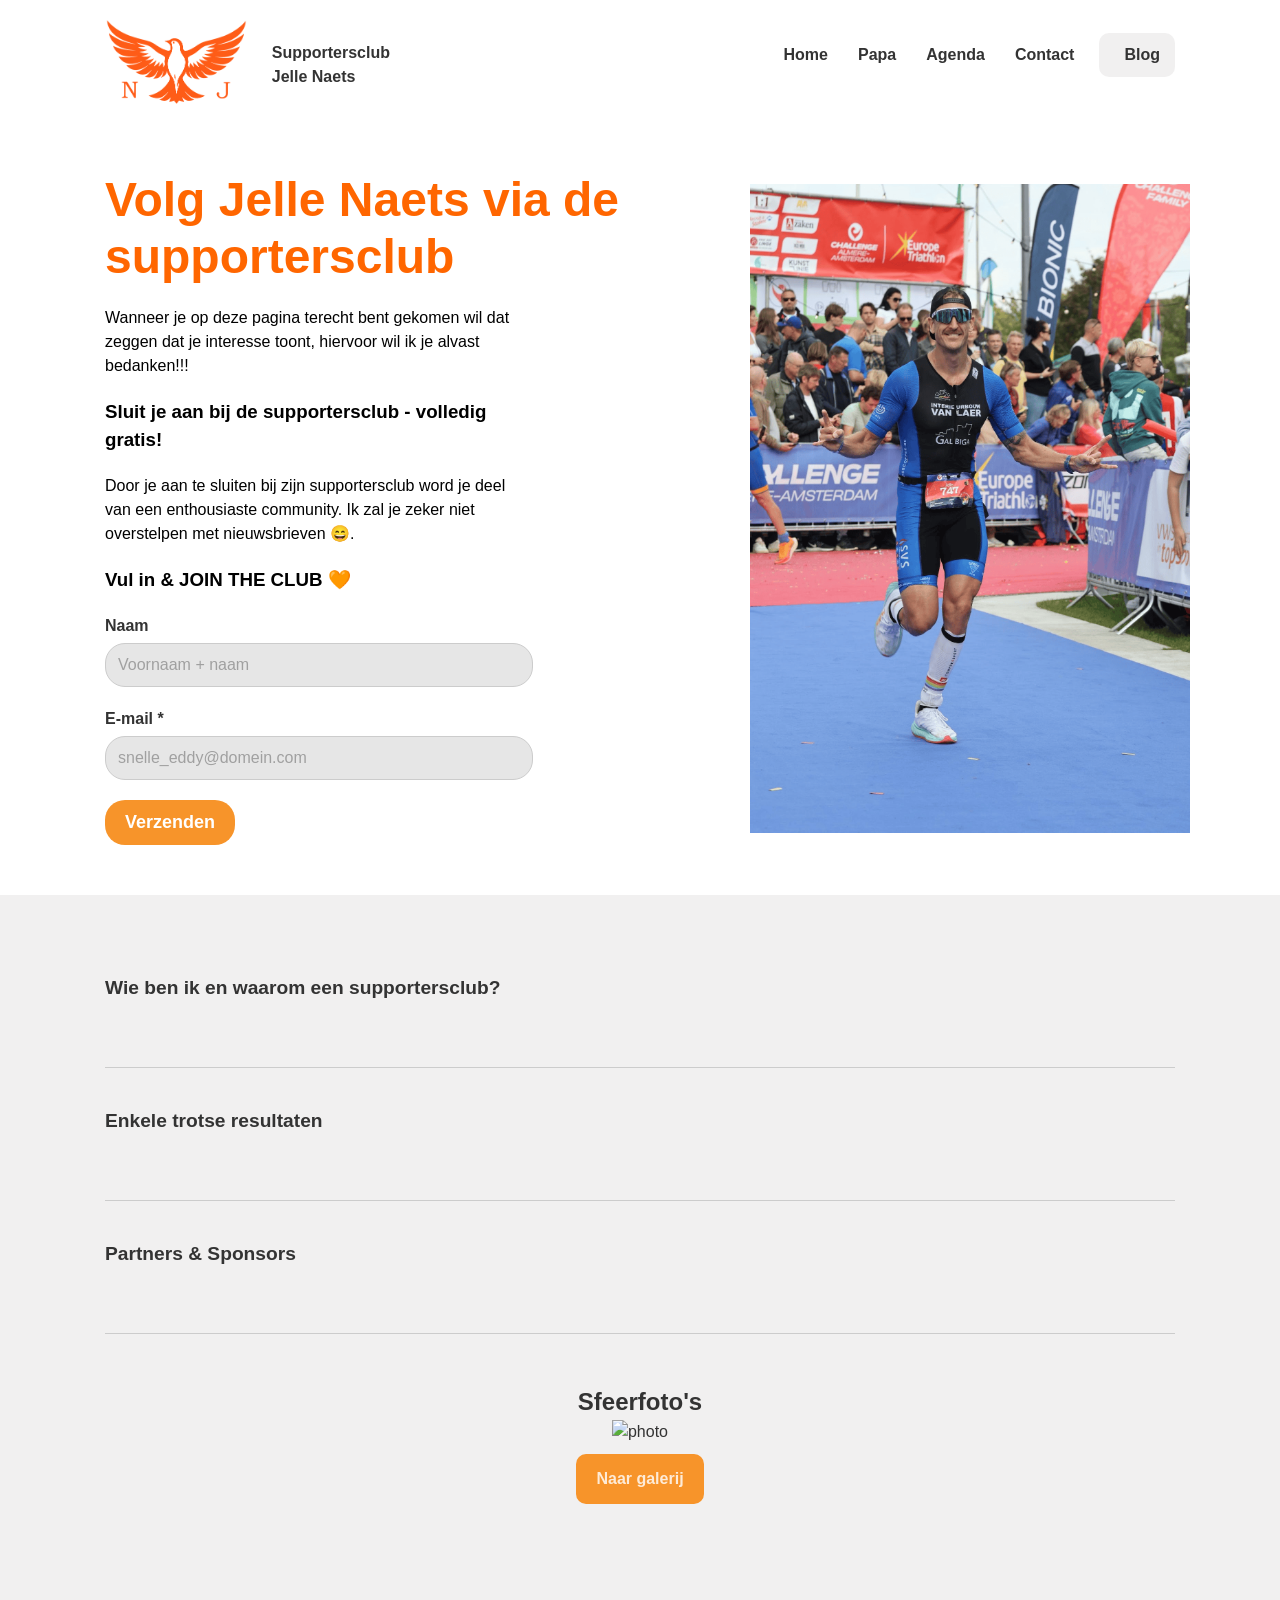
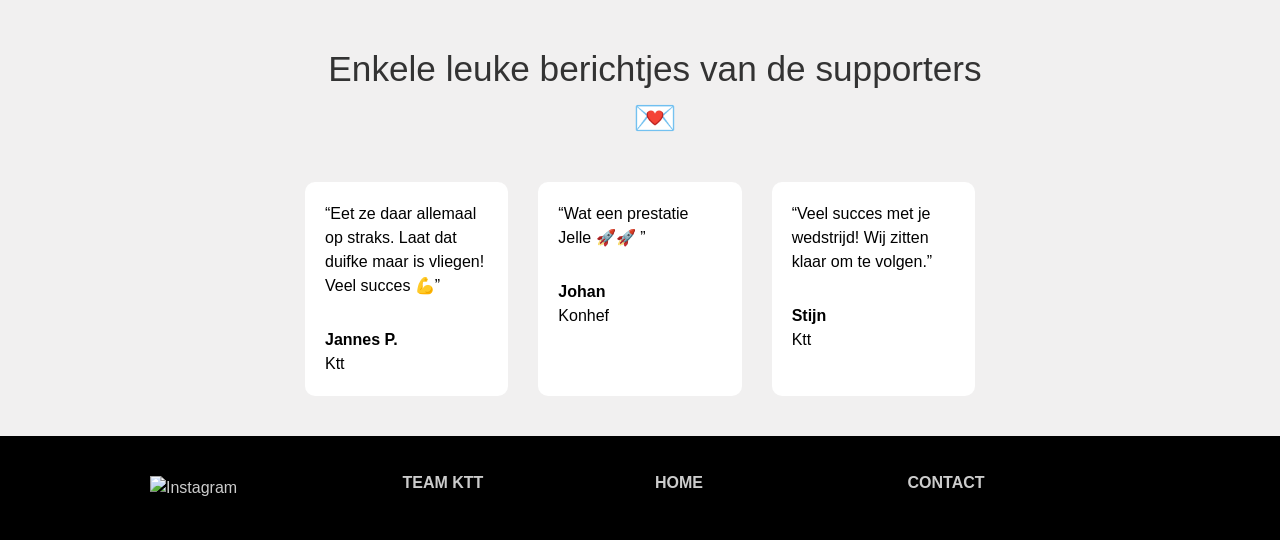
==== index.html @ 8b2c5017 "Eerste versie van mijn website" ====
<!DOCTYPE html>
<html lang="nl">
  <head>
    <meta charset="UTF-8" />
    <meta name="viewport" content="width=device-width, initial-scale=1.0" />
    <title>Supportersclub Jelle Naets</title>
    <link rel="preconnect" href="https://fonts.googleapis.com" />
    <link rel="preconnect" href="https://fonts.gstatic.com" crossorigin />
    <link
      href="https://fonts.googleapis.com/css2?family=Oswald:wght@700&family=Poppins:wght@300;400;600;700&display=swap"
      rel="stylesheet"
    />
    <link
      rel="stylesheet"
      href="https://cdnjs.cloudflare.com/ajax/libs/font-awesome/7.0.0/css/all.min.css"
      integrity="sha512-DxV+EoADOkOygM4IR9yXP8Sb2qwgidEmeqAEmDKIOfPRQZOWbXCzLC6vjbZyy0vPisbH2SyW27+ddLVCN+OMzQ=="
      crossorigin="anonymous"
      referrerpolicy="no-referrer"
    />
    <link rel="stylesheet" href="css/style.css" />
    <link rel="shortcut icon" href="images/favicon.ico" type="image/x-icon" />
  </head>
  <body>
    <nav class="navbar">
      <div class="container">
        <div class="logo">
          <ul>
            <a href="index.html">
              <img src="images/logo-white.png" alt="logo" />
            </a>

            <li>
              <a href="index.html">Supportersclub Jelle Naets </a>
            </li>
          </ul>
        </div>

        <div class="main-menu">
          <ul>
            <li>
              <a href="index.html">Home</a>
            </li>
            <li>
              <a href="papa.html">Papa</a>
            </li>
            <li>
              <a href="agenda.html">Agenda</a>
            </li>
            <li>
              <a href="contact.html">Contact</a>
            </li>
            <li>
              <a class="btn" href="blog.html"> <i class="fa-solid fa-comments"></i> Blog </a>
            </li>
          </ul>
        </div>
          <!-- Hamburger Button -->
        <button class="hamburger-button">
          <div class="hamburger-line"></div>
          <div class="hamburger-line"></div>
          <div class="hamburger-line"></div>
        </button>
        <div class="mobile-menu">
          <ul>
            <li>
              <a href="index.html">Home</a>
            </li>
            <li>
              <a href="papa.html">Papa</a>
            </li>
            <li>
              <a href="agenda.html">Agenda</a>
            </li>
            <li>
              <a href="contact.html"#>Contact</a>
            </li>
            <li>
              <a class="btn" href="blog.html"> <i class="fa-solid fa-comments"></i> Blog </a>
            </li>
          </ul>
        </div>
      </div>
    </nav>
  
    <!-- Hero -->
    <section class="hero">
      <div class="container">        
        <div class="hero-content">
          <h1 class="hero-heading text-xxl">
            Volg Jelle Naets via de supportersclub
          </h1>
          <p class="hero-text">
            Wanneer je op deze pagina terecht bent gekomen wil dat zeggen dat je
            interesse toont, hiervoor wil ik je alvast bedanken!!!
          </p>
          <h3 class="hero-text">
            Sluit je aan bij de supportersclub - volledig gratis!
          </h3>
          <p class="hero-text">
            Door je aan te sluiten bij zijn supportersclub word je deel van een
            enthousiaste community. Ik zal je zeker niet overstelpen met
            nieuwsbrieven 😄.
          </p>
          <h3>Vul in & JOIN THE CLUB 🧡</h3> 
          <p>
              <div id="lsc-main-container">
                  <div id="lsc-form-content">
                      <form id="lsc-contact-form">
                          <div class="form-group">
                              <label for="lsc-naam">Naam</label>
                              <input
                                  type="text"
                                  id="lsc-naam"
                                  name="naam"
                                  placeholder="Voornaam + naam"
                              />
                          </div>
                          <div class="form-group">
                              <label for="lsc-email">E-mail *</label>
                              <input
                                  type="email"
                                  id="lsc-email"
                                  name="email"
                                  placeholder="snelle_eddy@domein.com"
                                  required
                              />
                          </div>
                          <div class="hero-buttons">
                              <button type="submit" class="lsc-btn-primary">Verzenden</button>
                          </div>
                      </form>
                  </div>
              </div>
          </p>
          <div id="success-message" class="modal">
              <div class="modal-content">
                  <h3>Bedankt!</h3>
                  <p>Je gegevens zijn succesvol verzonden.</p>
                  <button id="ok-button" class="lsc-btn-primary">OK</button>
              </div>
          </div>
        </div>
      </div>
    </section>
    <script src="js/index.js"></script>
    <!-- FAQ -->
    <section class="faq bg-light">
      <div class="container">
        <div class="faq-content">
          <div class="faq-group">
            <div class="faq-group-header">
              <h4 class="text-md">Wie ben ik en waarom een supportersclub?</h4>
              <i class="fas fa-plus"></i>
            </div>
            <div class="faq-group-body">
              <p>
                Voor de mensen die mij reeds kennen is er niet veel uitleg nodig
                maar voor zij die mij niet kennen schetsen wij graag kort wie
                hij is. Geboren in 1984 en gedurende mijn hele jeugd in
                Itegem opgegroeid. Als jonge kerel was Chiro mijn toeverlaat. Ik
                heb er vele toffe momenten mogen beleven en een ware
                vriendengroep aan overgehouden. later een geweldige madam leren
                kennen en gesetteld te Wiekevorst met ondertussen 2 kinderen.
                In 2017 ben ik van job veranderd en heb ik mij aangesloten bij
                een triatlonclub. Langzaam is dit uitgegroeid tot een echte
                passie. Een laatbloeier in de sport maar zo lang mogelijk
                blijven gaan is mijn doel. Voor de mensen die niet echt bekend
                zijn met triatlon, dit is achtereenvolgens zwemmen 🏊, fietsen
                🚴 en lopen 🏃. De meeste wedstrijden in België betreffen ¼
                afstand wat in de praktijk meestal wordt vertaald als 1km
                zwemmen, 40km fietsen en 10km lopen. Sinds 2024 ben ik 'master'
                (categorie +40jaar) geworden en overgestapt naar het echte werk
                💪. Wedstrijden volledige afstand: 3.8km zwemmen, 180km fietsen
                (waarbij verboden in elkaars wiel te rijden) en 42,2km lopen.
                Deze wedstrijden worden meestal georganiseerd door IRONMAN of
                CHALLENGE (dat klinkt bij de meesten wellicht al wat bekender in
                de oren). Prachtige wedstrijden maar helaas met een aardig
                prijskaartje 💸 en meestal niet bij de deur. Op materiaal vlak
                ben ik ondertussen al wel goed uitgerust maar net als bij elk
                gepassioneerd triatleet is materiaal een lopende rekening.Ik
                ben zeker geen mediagoeroe maar willen jullie van korter bij
                volgen dan kan dat via Instagram ➡️ jelle_naets. Wees gerust je
                toestel wordt niet vol gespamd. Grote wedstrijden kunnen ook live
                worden gevolgd via de app van desbetreffende organisatie
                (Ironman of Challenge).
              </p>
            </div>
          </div>

          <div class="faq-group">
            <div class="faq-group-header">
              <h4 class="text-md">Enkele trotse resultaten</h4>
              <i class="fas fa-plus"></i>
            </div>
            <div class="faq-group-body">
              <p>2024</p>
              <p>
                <li>
                  Belgisch kampioenschap Aquabike (Masters) ➡️ 1,5km zwemmen /
                  40km fietsen
                  <a href="#" class="text">(Resultaten)</a>
                </li>
                <li>
                  T100 Willebroek, 3de plaats (Masters) ➡️ 2km zwemmen / 80km
                  fietsen / 18km lopen
                  <a href="#" class="text">(Resultaten)</a>
                </li>
                <li>
                  Challenge Almere - Amsterdam, 2de plaats (AG M40-45) time:
                  08hr 50min 33sec <a href="#" class="text">(Resultaten)</a>
                </li>
              </p>
              <p>2025</p>
              <p>
                <li>
                  Belgisch kampioenschap Aquabike, 3de plaats (Masters)
                  <a href="#" class="text">(Resultaten)</a>
                </li>
                <li>
                  T100 Willebroek, 6de plaats (Masters)
                  <a href="#" class="text">(Resultaten)</a>
                </li>
              </p>
              <p>
                <a href="https://www.triatlon.vlaanderen/atleten/jelle-naets-32431" target="_blank" rel="noopener noreferrer"><h4>Jelle Naets (Triatlon Vlaanderen)</h4></a> 
              </p>
            </div>
          </div>

          <div class="faq-group">
            <div class="faq-group-header">
              <h4 class="text-md">Partners & Sponsors</h4>
              <i class="fas fa-plus"></i>
            </div>
            <div class="faq-group-body">
              <p>
                Ik heb geen eigen sponsors of grotere samenwerkingen en dat is
                op zich ook niet het doel! Heb jij wel een leuk idee? Neem dan gerust
                even contact met mij op, ik hoor het graag! Ik ben wel reeds lid
                van de beste club van België 💙
                <a href="https://www.ktt.be/" target="_blank" rel="noopener noreferrer"><h4>KTT (Kempisch Triatlon Team)</h4></a>😛🤘
              </p>
            </div>
          </div>
        </div>
      </div>
    </section>

    <!-- photo Section -->
    <section class="photo bg-light">
      <div class="container-sm">
        <h2 class="photo-heading text text-center">
          Sfeerfoto's
        </h2>
        <div class="photo-content">
          <a href="jelle-galerij.html">
            <img
              src="images/photo-preview.png"
              alt="photo"
              class="photo-preview"
            />
          </a>

          <a href="jelle-galerij.html" class="btn btn-primary">Naar galerij</a>
        </div>
      </div>
    </section>

    <!-- Testimonials -->
    <section class="testimonials bg-light">
      <div class="container-sm">
        <h3 class="testimonials-heading text-xl text-center">
          Enkele leuke berichtjes van de supporters 💌
        </h3>
        <div class="testimonials-grid">
          <div class="card">
            <p>“Eet ze daar allemaal op straks. Laat dat duifke maar is vliegen! Veel succes 💪”</p>

            <p>Jannes P.</p>
            <p>Ktt</p>
          </div>

          <div class="card">
            <p>“Wat een prestatie Jelle  🚀🚀  ”</p>

            <p>Johan</p>
            <p>Konhef</p>
          </div>

          <div class="card">
            <p>“Veel succes met je wedstrijd! Wij zitten klaar om te volgen.”</p>

            <p>Stijn</p>
            <p>Ktt</p>
          </div>
        </div>
      </div>
    </section>

    <!-- Footer -->
    <footer class="footer bg-black">    
        <div class="footer-grid">
          <div>
            <a href="https://www.instagram.com/jelle_naets/" target="_blank">
              <img src="https://upload.wikimedia.org/wikipedia/commons/a/a5/Instagram_icon.png" 
                alt="Instagram" width="30" height="30">
            </a>
          </div>
          <div>
            <ul> 
              <a href="https://www.ktt.be/" target="_blank" rel="noopener noreferrer"><h4>TEAM KTT</h4></a>           
            </ul>
          </div>
          <div>
            <ul> 
              <a href="index.html"><h4>HOME</h4></a>           
            </ul>
          </div>
          <div>
            <ul> 
              <a href="contact.html"><h4>CONTACT</h4></a>           
            </ul>
          </div>
        </div>     
    </footer>
    <script src="js/main.js"></script>
  </body>
</html>
---- css/style.css ----
* {
  box-sizing: border-box;
  margin: 0;
  padding: 0;
}

:root {
  --primary-color: #f7942a;
  --light-color: #ecebebbf;
  --dark-color: #42424285;
}

body {
  font-family: "Poppins", sans-serif;
  font-size: 16px;
  line-height: 1.5;
  background: #ffffff89;
  overflow-x: hidden;
}

body {
  display: flex;
  flex-direction: column;
  min-height: 100vh;
}

a {
  text-decoration: none;
  color: #333;
}

ul {
  list-style: none;
}

img {
  max-width: 100%;
}

/* Navbar */
.navbar {
  background: #ffffff89;
  padding: 20px;
}

.navbar .container {
  display: flex;
  justify-content: space-between;
  align-items: center;
}

.navbar .logo ul {
  display: flex;
  align-items: center;
}

.navbar .main-menu ul {
  display: flex;
}

.navbar ul li a {
  padding: 10px 15px;
  display: block;
  font-weight: 600;
  transition: 0.5s;
}

.navbar ul li a:hover {
  color: var(--primary-color);
}

.navbar ul li a i {
  margin-right: 10px;
}

.navbar ul li:last-child a {
  margin-left: 10px;
}

/* Hero */
.hero {
  margin-bottom: 50px;
}

h1 {
  color: #f7942a;
}

h3 {
  margin-bottom: 20px;
}

.hero .container {
  background: url("../images/hero.png") no-repeat;
  background-size: 40%;
  background-position: right center;
  height: fit-content;
}

.hero .hero-content {
  width: 50%;
}

.hero .hero-text {
  width: 80%;
  margin-bottom: 20px;
}

.hero .form-group {
  width: 80%;
}

.hero .hero-buttons {
  margin-top: 20px;
}

.hero .hero-heading {
  text-align: left;
}

/* photo */
.photo {
  padding: 10px 0 40px;
}

.photo .photo-content {
  display: flex;
  flex-direction: column;
  align-items: center;
}

.photo .photo-preview {
  margin-bottom: 10px;
  height: 550px;
}

/* Testimonials */
.testimonials {
  padding: 40px 0;
}

.testimonials .testimonials-heading {
  width: 700px;
  margin-bottom: 40px;
}

.testimonials .testimonials-grid {
  display: grid;
  grid-template-columns: repeat(3, 1fr);
  gap: 30px;
}

.testimonials .card p:nth-child(2) {
  margin-top: 30px;
  font-weight: bold;
}

/* FAQ */
.faq {
  padding: 40px 0;
}

.faq .faq-group {
  border-bottom: 1px solid #ccc;
  padding-bottom: 20px;
}

.faq .faq-group .faq-group-header {
  padding: 20px 0;
  margin-bottom: 15px;
  position: relative;
}

.faq .faq-group .faq-group-header h4 {
  font-weight: 600;
  width: 95%;
}

.faq .faq-group .faq-group-header i {
  position: absolute;
  right: 0;
  top: 35px;
  font-size: 1.3rem;
  cursor: pointer;
}

.faq .faq-group .faq-group-body {
  display: none;
}

.faq .faq-group .faq-group-body.open {
  display: block;
}

.faq ul.faq-menu {
  max-width: 400px;
  margin: auto;
  display: flex;
  justify-content: space-between;
  align-items: center;
  background: #ddd;
  padding: 10px 20px;
  border-radius: 10px;
  font-weight: 600;
  cursor: pointer;
}

.faq ul.faq-menu li {
  padding: 10px 20px;
  border-radius: 5px;
  text-align: center;
}

.faq ul.faq-menu li.active {
  background: var(--primary-color);
  color: #fff;
}

/* DAD */
.dad {
  margin-bottom: 50px;
}

.dad .container {
  height: 550px;
}

.hero .dad-content {
  width: 100%;
}

.hero .dad-text {
  width: 80%;
  margin-bottom: 20px;
}

.hero .dad-buttons {
  margin-top: 20px;
}

/* contact + bedankt */

body {
  font-family: Arial, sans-serif;
  background-color: #ffff;
  padding: 0px;
}

.contact .contact-form {
  background-color: #fff;
  padding: 20px;
  border-radius: 8px;
}

.contact .contact-content {
  margin-bottom: 100px;
}

.form-group {
  margin-bottom: 20px;
}

label {
  display: block;
  margin-bottom: 5px;
  font-weight: bold;
  color: #333;
}

button {
  background-color: #f7942a;
  color: white;
  padding: 12px 20px;
  border: none;
  border-radius: 20px;
  cursor: pointer;
  font-size: 18px;
  font-weight: bold;
  display: block;
  text-align: center;
}

input[type="text"],
input[type="email"],
textarea {
  width: 100%;
  padding: 12px;
  box-sizing: border-box;
  border: 1px solid #ccc;
  border-radius: 20px;
  background-color: #e6e6e6;
  font-size: 16px;
  color: #555;
}

input::placeholder,
textarea::placeholder {
  color: #a0a0a0;
}

textarea {
  resize: vertical;
  min-height: 150px;
}

.response-container {
  text-align: center;
  margin-top: 20px;
  display: none;
  margin-bottom: 300px;
}

.response-message {
  font-size: 24px;
  font-weight: bold;
  color: #28d96c;
  margin-bottom: 10px;
}

.countdown {
  font-size: 16px;
  color: #555;
}

/* Utility Classes */
.container {
  max-width: 1100px;
  margin: 0 auto;
  padding: 0 15px;
}

.container-sm {
  max-width: 700px;
  margin: 0 auto;
  padding: 0 15px;
}
.logo {
  max-width: 300px;
}

/* Footer */
.footer {
  padding: 35px 150px;
}

.footer h4 {
  margin-bottom: 10px;
}

.footer ul li {
  line-height: 2.5;
}

.footer a {
  color: #ccc;
}

.footer i {
  font-size: 1.5rem;
  margin-right: 10px;
}

.footer-grid {
  display: grid;
  grid-template-columns: repeat(4, 1fr);
  gap: 30px;
  justify-content: center;
  align-items: center;
}

.footer .card {
  margin: 20px 30px 30px 0;
}

.footer input[type="email"] {
  width: 100%;
  padding: 10px;
  border: 1px solid #ccc;
  border-radius: 5px;
  margin: 20px 0;
}

.footer {
  margin-top: auto;
}

/* Agenda */

.main-content {
  max-width: 900px;
  margin: 20px auto;
  padding: 20px;
  background-color: #fff;
  box-shadow: 0 2px 5px rgba(0, 0, 0, 0.5);
  border-radius: 8px;
}

h1 {
  color: #ff6600;
  text-align: center;
}

.event-item {
  padding: 15px;
  border: 1px solid #ccc;
  border-radius: 8px;
  background-color: var(--light-color);
  margin-bottom: 10px;
}

.event-details {
  margin-bottom: 10px;
}

.event-link {
  display: inline-block;
  padding: 8px 15px;
  background-color: #ff6600;
  color: #fff;
  text-decoration: none;
  border-radius: 5px;
  transition: background-color 0.3s;
}

.event-link:hover {
  background-color: #e65c00;
}

#event-form {
  display: flex;
  flex-direction: column;
  gap: 15px;
  padding: 20px;
  border: 1px solid #ccc;
  border-radius: 8px;
}

#event-form label {
  font-weight: bold;
}

#event-form input {
  padding: 10px;
  border: 1px solid #ccc;
  border-radius: 5px;
}

#event-form button {
  padding: 10px 20px;
  background-color: #ff6600;
  color: #fff;
  border: none;
  border-radius: 5px;
  cursor: pointer;
  transition: background-color 0.3s;
}

#event-form button:hover {
  background-color: #e65c00;
}

#event-list {
  list-style: none;
  padding: 0;
}

#event-list li {
  display: flex;
  justify-content: space-between;
  align-items: center;
  padding: 15px;
  border-bottom: 1px solid #eee;
}

.edit-button,
.delete-button {
  padding: 5px 10px;
  border: none;
  border-radius: 5px;
  cursor: pointer;
  color: #fff;
}

.edit-button {
  background-color: #007bff;
}

.delete-button {
  background-color: #dc3545;
}

.date-time-flex {
  display: flex;
  gap: 40px;
  margin-bottom: 10px;
}

.event-detail-row {
  margin-bottom: 5px;
}

/* Card */

.card {
  background: #fff;
  color: #000;
  border-radius: 10px;
  padding: 20px;
}

/* Buttons */
.btn {
  display: inline-block;
  padding: 13px 20px;
  background: var(--light-color);
  color: #333;
  font-weight: 600;
  text-decoration: none;
  border: none;
  border-radius: 10px;
  cursor: pointer;
  text-align: center;
  transition: 0.5s;
  margin-bottom: 20px;
}

.btn:hover {
  opacity: 0.8;
}

.btn-primary {
  background: var(--primary-color);
  color: #ffffffd0;
}

.btn-dark {
  background: var(--dark-color);
  color: #ffffffd0;
}

.btn-block {
  display: block;
  width: 100%;
}
/* Text Classes */
.text-xxl {
  font-size: 3rem;
  line-height: 1.2;
  font-weight: 600;
  margin: 40px 0 20px;
}

.text-xl {
  font-size: 2.2rem;
  line-height: 1.4;
  font-weight: normal;
  margin: 40px 0 20px;
}

.text-lg {
  font-size: 1.8rem;
  line-height: 1.4;
  font-weight: normal;
  margin: 30px 0 20px;
}

.text-md {
  font-size: 1.2rem;
  line-height: 1.4;
  font-weight: normal;
  margin: 20px 0 10px;
}

.text-sm {
  font-size: 0.9rem;
  line-height: 1.4;
  font-weight: normal;
  margin: 10px 0 5px;
}

.text-center {
  text-align: center;
}

/* Background */
.bg-primary {
  background: var(--primary-color);
  color: #ffffffd0;
}

.bg-light {
  background: var(--light-color);
  color: #333;
}

.bg-dark {
  background: var(--dark-color);
  color: #333;
}

.bg-black {
  background: #000;
  color: #ffffffd0;
}

/* Hamburger Button */
.hamburger-button {
  display: none;
  background: none;
  border: none;
  cursor: pointer;
  padding: 10px;
  z-index: 1000;
}

.hamburger-button .hamburger-line {
  width: 30px;
  height: 3px;
  background: #333;
  margin: 6px 0;
}

/* Mobile Menu */
.mobile-menu {
  position: fixed;
  top: 0;
  right: -250px;
  width: 200px;
  height: 100%;
  z-index: 100;
  background: #fff;
  box-shadow: 0px 0px 10px rgba(0, 0, 0, 0.2);
  transition: right 0.3s ease-in-out;
}

.mobile-menu.active {
  right: 0;
}

.mobile-menu ul {
  margin-top: 100px;
  padding-right: 10px;
}

.mobile-menu ul li {
  margin: 10px 0;
}

.mobile-menu ul li a {
  font-size: 20px;
  transition: 0.3s;
}

/* Media Queries */
@media (max-width: 1000px) {
  .text-xxl {
    font-size: 2.5rem;
  }
}

@media (max-width: 750px) {
  .navbar .main-menu {
    display: none;
  }

  .navbar .hamburger-button {
    display: block;
  }

  .hero .form-group {
    display: contents;
  }

  .hero .container {
    background: url("../images/hero-mobile.jpg") no-repeat;
    background-size: 500px 300px;
    background-position: bottom;
    height: 950px;
  }

  .hero .hero-content,
  .hero .hero-text,
  .hero .hero-heading {
    width: 100%;
    text-align: center;
  }

  .hero .hero-form {
    margin-bottom: 10px;
    display: block;
    width: 100%;
  }

  .testimonials .testimonials-heading {
    max-width: 100%;
    text-align: center;
  }

  .testimonials .testimonials-grid,
  .pricing .pricing-grid,
  .footer .footer-grid {
    grid-template-columns: 1fr;
  }

  .footer .card {
    margin-right: 0;
  }

  .footer .footer-grid > div {
    text-align: center;
  }

  /* Text */
  .text-xl {
    font-size: 1.9rem;
  }

  .text-lg {
    font-size: 1.5rem;
  }

  .text-md {
    font-size: 1.1rem;
  }
}

@media (max-width: 500px) {
  .text-xxl {
    font-size: 2rem;
  }
}

/* pop-up leden */

.modal {
  display: none;
  position: fixed;
  z-index: 1000;
  left: 0;
  top: 0;
  width: 100%;
  height: 100%;
  overflow: auto;
  background-color: rgba(0, 0, 0, 0.4);
  backdrop-filter: blur(5px);
  padding-top: 50px;
}

.modal-content {
  background-color: #fefefe;
  margin: auto;
  padding: 30px;
  border: 1px solid #888;
  text-align: center;
  box-shadow: 0 4px 8px 0 rgba(0, 0, 0, 0.2), 0 6px 20px 0 rgba(0, 0, 0, 0.19);
  animation: fadeIn 0.5s;
}

.modal-content h3 {
  color: #333;
  margin-bottom: 10px;
}

.modal-content p {
  color: #666;
  font-size: 16px;
  margin-bottom: 20px;
}

#ok-button {
  cursor: pointer;
  padding: 10px 20px;
  background-color: var(--color-primary);
  color: #fff;
  border: none;
  border-radius: 5px;
  font-weight: bold;
}

#ok-button:hover {
  filter: brightness(1.1);
}

/* Animatie voor de pop-up */
@keyframes fadeIn {
  from {
    opacity: 0;
    transform: translateY(-20px);
  }
  to {
    opacity: 1;
    transform: translateY(0);
  }
}
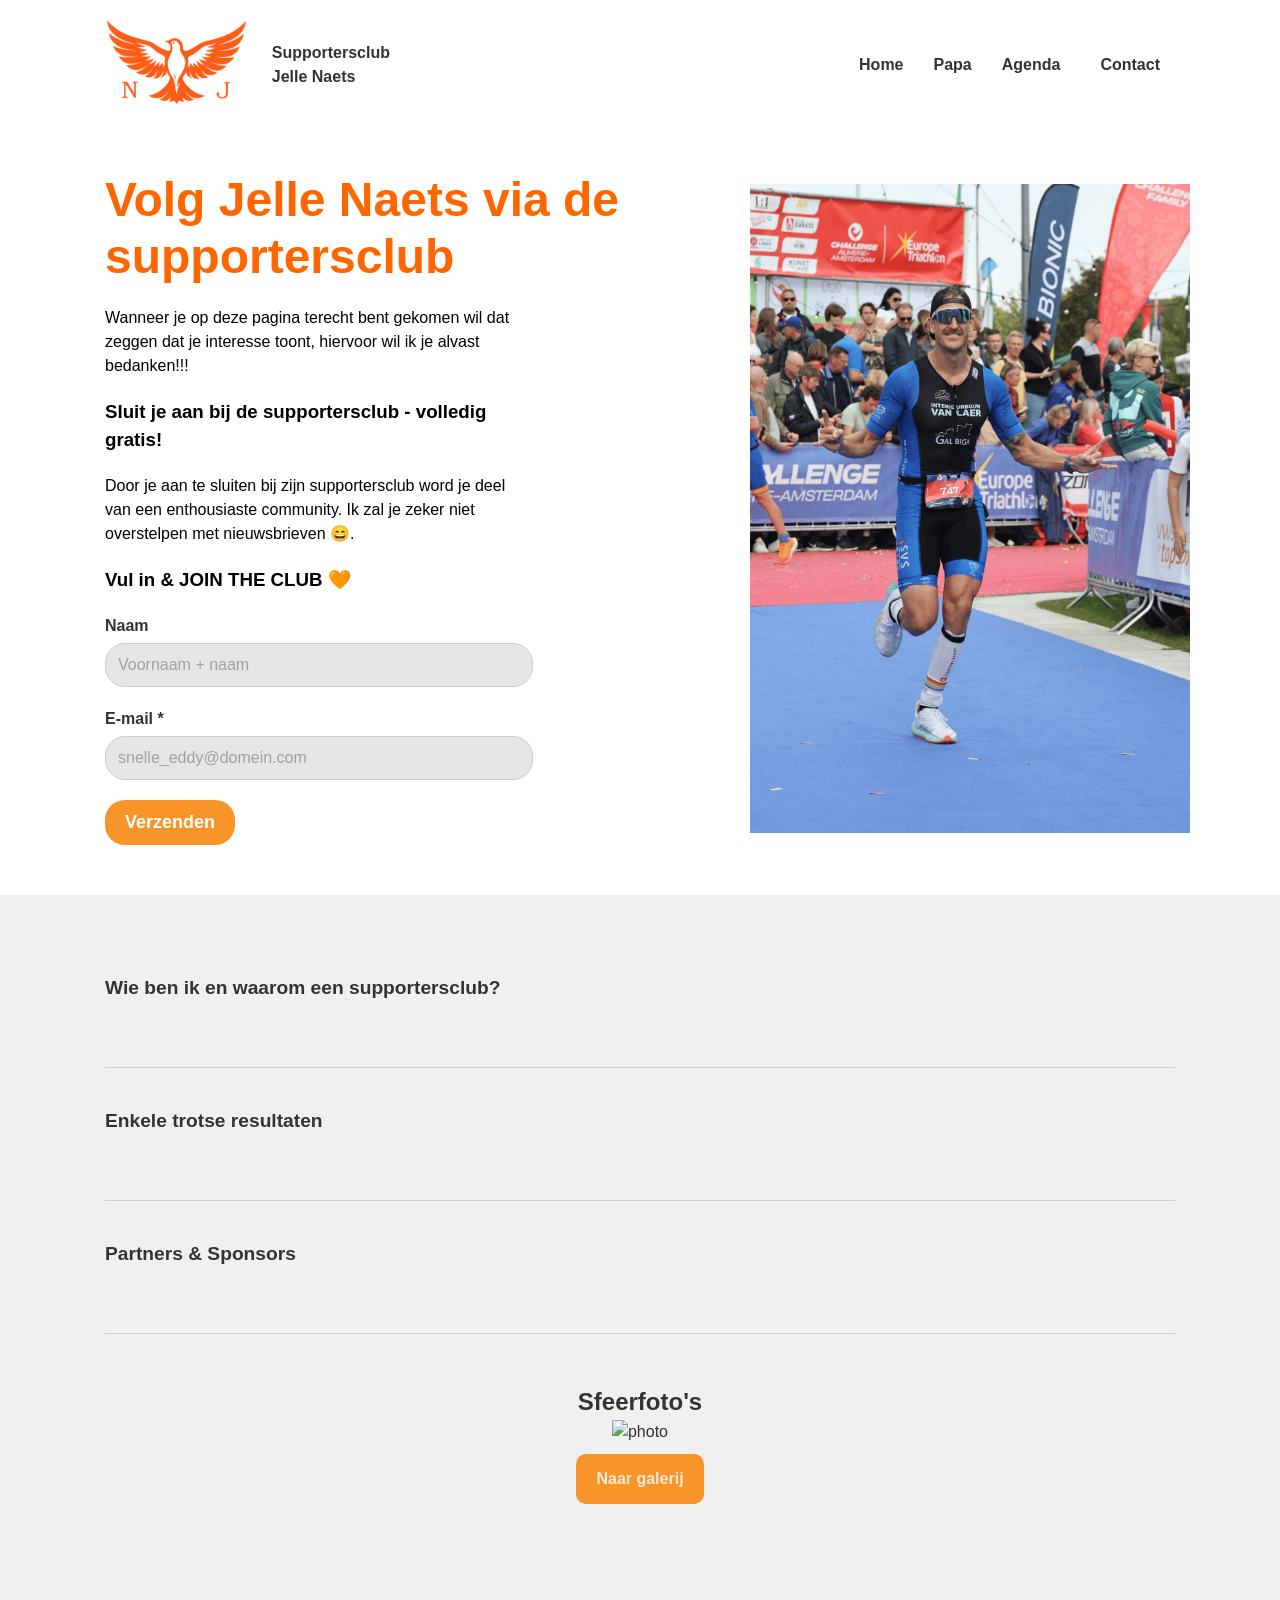
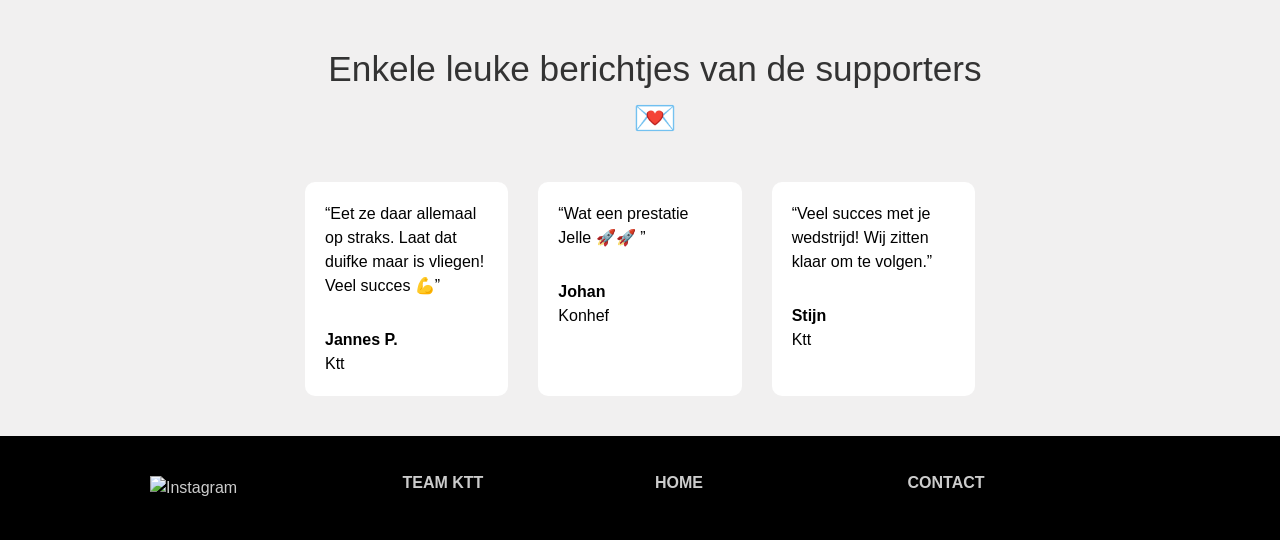
==== commit 51ba4867: "Scroll naar boven knop toegevoegd aan galerijen" ====
--- a/index.html
+++ b/index.html
@@ -49,9 +49,6 @@
             <li>
               <a href="contact.html">Contact</a>
             </li>
-            <li>
-              <a class="btn" href="blog.html"> <i class="fa-solid fa-comments"></i> Blog </a>
-            </li>
           </ul>
         </div>
           <!-- Hamburger Button -->
@@ -73,9 +70,6 @@
             </li>
             <li>
               <a href="contact.html"#>Contact</a>
-            </li>
-            <li>
-              <a class="btn" href="blog.html"> <i class="fa-solid fa-comments"></i> Blog </a>
             </li>
           </ul>
         </div>
@@ -174,11 +168,8 @@
                 (waarbij verboden in elkaars wiel te rijden) en 42,2km lopen.
                 Deze wedstrijden worden meestal georganiseerd door IRONMAN of
                 CHALLENGE (dat klinkt bij de meesten wellicht al wat bekender in
-                de oren). Prachtige wedstrijden maar helaas met een aardig
-                prijskaartje 💸 en meestal niet bij de deur. Op materiaal vlak
-                ben ik ondertussen al wel goed uitgerust maar net als bij elk
-                gepassioneerd triatleet is materiaal een lopende rekening.Ik
-                ben zeker geen mediagoeroe maar willen jullie van korter bij
+                de oren). 
+                Ik ben zeker geen mediagoeroe maar willen jullie van korter bij
                 volgen dan kan dat via Instagram ➡️ jelle_naets. Wees gerust je
                 toestel wordt niet vol gespamd. Grote wedstrijden kunnen ook live
                 worden gevolgd via de app van desbetreffende organisatie
